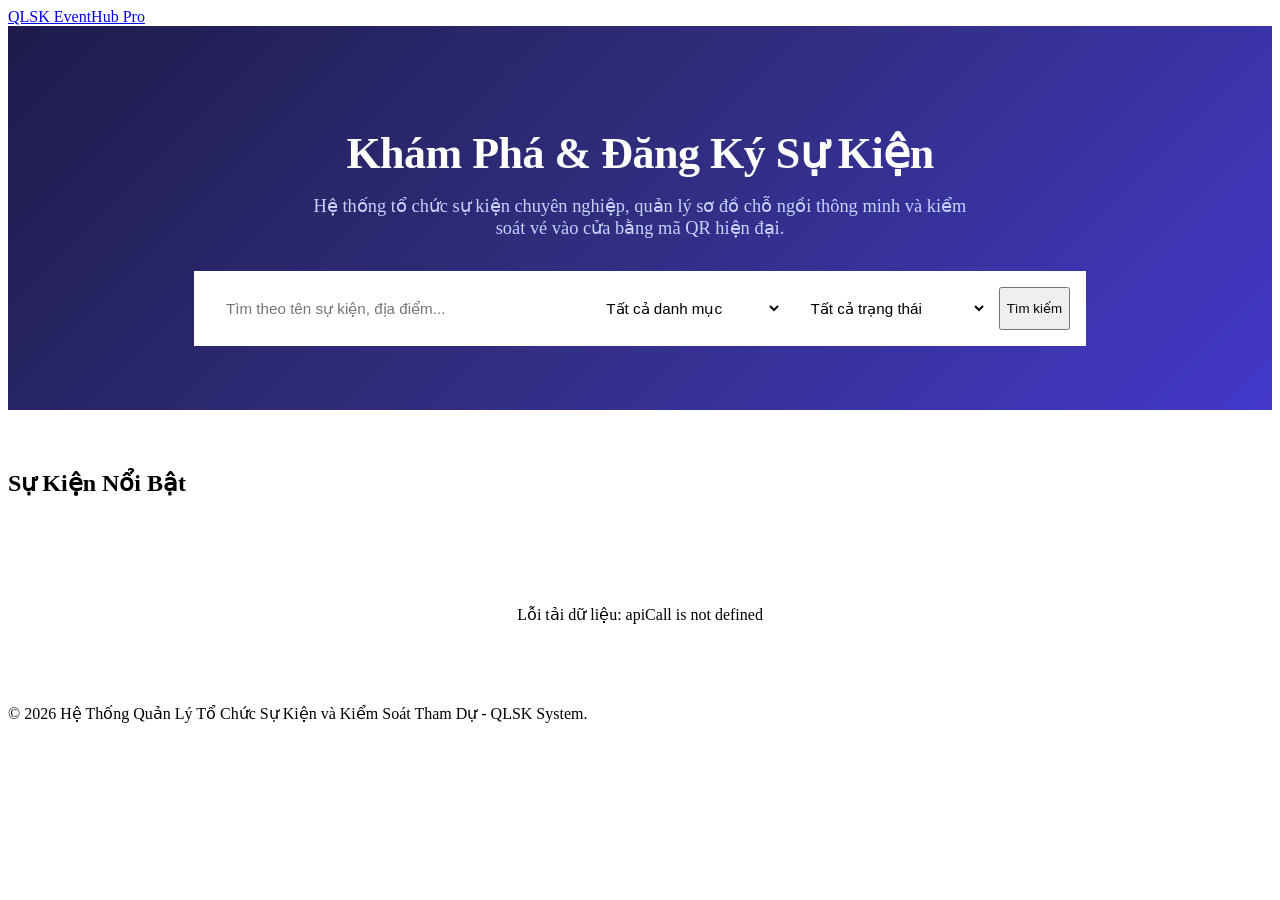
==== src/main/resources/static/index.html @ c2670088 "Initial commit" ====
<!DOCTYPE html>
<html lang="vi">

<head>
    <meta charset="UTF-8">
    <meta name="viewport" content="width=device-width, initial-scale=1.0">
    <title>Hệ Thống Quản Lý Sự Kiện & Kiểm Soát Tham Dự (QLSK)</title>
    <link rel="stylesheet" href="/css/style.css">
    <style>
        .hero {
            background: linear-gradient(135deg, #1e1b4b 0%, #312e81 50%, #4338ca 100%);
            color: #ffffff;
            padding: 4rem 1.5rem;
            text-align: center;
            border-radius: var(--radius-lg);
            margin-bottom: 2.5rem;
            box-shadow: var(--shadow-xl);
        }

        .hero h1 {
            font-size: 2.75rem;
            font-weight: 800;
            margin-bottom: 1rem;
            letter-spacing: -0.5px;
        }

        .hero p {
            font-size: 1.15rem;
            color: #c7d2fe;
            max-width: 680px;
            margin: 0 auto 2rem;
        }

        .search-box {
            background: #ffffff;
            padding: 1rem;
            border-radius: var(--radius-md);
            box-shadow: var(--shadow-xl);
            display: flex;
            flex-wrap: wrap;
            gap: 0.75rem;
            max-width: 860px;
            margin: 0 auto;
        }

        .search-input {
            flex: 2;
            min-width: 200px;
            padding: 0.75rem 1rem;
            border: 1px solid var(--border-color);
            border-radius: var(--radius-sm);
            font-size: 0.95rem;
        }

        .search-select {
            flex: 1;
            min-width: 150px;
            padding: 0.75rem;
            border: 1px solid var(--border-color);
            border-radius: var(--radius-sm);
            font-size: 0.95rem;
            background: #ffffff;
        }

        .events-grid {
            display: grid;
            grid-template-columns: repeat(auto-fill, minmax(320px, 1fr));
            gap: 1.75rem;
        }

        .event-card {
            background: #ffffff;
            border-radius: var(--radius-lg);
            border: 1px solid var(--border-color);
            overflow: hidden;
            box-shadow: var(--shadow-sm);
            display: flex;
            flex-direction: column;
            transition: all 0.25s ease;
        }

        .event-card:hover {
            transform: translateY(-4px);
            box-shadow: var(--shadow-xl);
        }

        .event-banner {
            height: 180px;
            background: linear-gradient(135deg, #4f46e5, #06b6d4);
            display: flex;
            align-items: center;
            justify-content: center;
            color: white;
            font-size: 3rem;
            position: relative;
            overflow: hidden;
        }

        .event-badge-status {
            position: absolute;
            top: 12px;
            right: 12px;
            z-index: 2;
        }

        .event-content {
            padding: 1.25rem;
            display: flex;
            flex-direction: column;
            flex: 1;
            gap: 0.75rem;
        }

        .event-title {
            font-size: 1.15rem;
            font-weight: 700;
            color: var(--text-primary);
            line-height: 1.4;
        }

        .event-meta {
            font-size: 0.85rem;
            color: var(--text-secondary);
            display: flex;
            flex-direction: column;
            gap: 0.35rem;
        }

        .event-footer {
            margin-top: auto;
            padding-top: 1rem;
            border-top: 1px solid var(--border-color);
            display: flex;
            justify-content: space-between;
            align-items: center;
        }
    </style>
</head>

<body>

    <!-- NAVBAR -->
    <nav class="navbar">
        <div class="nav-container">
            <a href="/" class="brand">
                <span class="brand-badge">QLSK</span>
                EventHub Pro
            </a>
            <div id="nav-auth" class="nav-auth"></div>
        </div>
    </nav>

    <!-- MAIN CONTAINER -->
    <div class="container">
        <!-- HERO SECTION -->
        <section class="hero">
            <h1>Khám Phá & Đăng Ký Sự Kiện</h1>
            <p>Hệ thống tổ chức sự kiện chuyên nghiệp, quản lý sơ đồ chỗ ngồi thông minh và kiểm soát vé vào cửa bằng mã
                QR hiện đại.</p>

            <!-- SEARCH / FILTER BAR -->
            <form id="search-form" class="search-box">
                <input type="text" id="keyword" class="search-input" placeholder="Tìm theo tên sự kiện, địa điểm...">
                <select id="category-select" class="search-select">
                    <option value="">Tất cả danh mục</option>
                </select>
                <select id="status-select" class="search-select">
                    <option value="">Tất cả trạng thái</option>
                    <option value="OPEN_FOR_REGISTRATION">Đang mở đăng ký</option>
                    <option value="FULL">Đã đủ chỗ</option>
                    <option value="ONGOING">Đang diễn ra</option>
                    <option value="COMPLETED">Đã kết thúc</option>
                </select>
                <button type="submit" class="btn btn-primary">Tìm kiếm</button>
            </form>
        </section>

        <!-- EVENT LIST SECTION -->
        <div style="display:flex; justify-content:space-between; align-items:center; margin-bottom:1.5rem;">
            <h2 style="font-size:1.5rem; font-weight:800;">Sự Kiện Nổi Bật</h2>
            <span id="events-count" style="font-size:0.9rem; color:var(--text-secondary);"></span>
        </div>

        <div id="events-grid" class="events-grid">
            <p style="text-align:center; grid-column:1/-1; color:var(--text-muted); padding:3rem;">Đang tải danh sách sự
                kiện...</p>
        </div>
    </div>

    <!-- FOOTER -->
    <footer>
        <p>© 2026 Hệ Thống Quản Lý Tổ Chức Sự Kiện và Kiểm Soát Tham Dự - QLSK System.</p>
    </footer>

    <script src="/js/api.js"></script>
    <script src="/js/auth.js?v=6"></script>
    <script>
        async function loadCategories() {
            try {
                const cats = await apiCall('/categories');
                const select = document.getElementById('category-select');
                cats.forEach(c => {
                    const opt = document.createElement('option');
                    opt.value = c.id;
                    opt.textContent = c.name;
                    select.appendChild(opt);
                });
            } catch (e) {
                console.error('Error loading categories', e);
            }
        }

        async function loadEvents() {
            const keyword = document.getElementById('keyword').value.trim();
            const categoryId = document.getElementById('category-select').value;
            const status = document.getElementById('status-select').value;

            let query = '/events/public?';
            if (keyword) query += `keyword=${encodeURIComponent(keyword)}&`;
            if (categoryId) query += `categoryId=${categoryId}&`;
            if (status) query += `status=${status}&`;

            const grid = document.getElementById('events-grid');
            try {
                const events = await apiCall(query);
                document.getElementById('events-count').textContent = `Hiển thị ${events.length} sự kiện`;

                if (events.length === 0) {
                    grid.innerHTML = '<p style="text-align:center; grid-column:1/-1; color:var(--text-muted); padding:3rem;">Không tìm thấy sự kiện phù hợp.</p>';
                    return;
                }

                grid.innerHTML = events.map(evt => {
                    const badgeClass = evt.status === 'OPEN_FOR_REGISTRATION' ? 'badge-open' :
                        evt.status === 'FULL' ? 'badge-full' :
                            evt.status === 'ONGOING' ? 'badge-ongoing' : 'badge-completed';

                    const bannerContent = evt.bannerUrl
                        ? `<img src="${evt.bannerUrl}" alt="" style="width:100%; height:100%; object-fit:cover; position:absolute; top:0; left:0;">`
                        : '🎟️';

                    return `
                        <div class="event-card">
                            <div class="event-banner">
                                ${bannerContent}
                                <span class="badge ${badgeClass} event-badge-status">${evt.statusText}</span>
                            </div>
                            <div class="event-content">
                                <span style="font-size:0.8rem; font-weight:700; color:var(--primary); text-transform:uppercase;">
                                    ${evt.categoryName}
                                </span>
                                <h3 class="event-title">${evt.title}</h3>
                                <div class="event-meta">
                                    <div>📍 ${evt.location}</div>
                                    <div>⏰ ${formatDateTime(evt.startTime)}</div>
                                    <div>👥 Còn ${evt.remainingSeats} / ${evt.maxAttendees} chỗ</div>
                                    <div>⭐ ${evt.averageRating > 0 ? evt.averageRating + ' / 5 (' + evt.feedbackCount + ' đánh giá)' : 'Chưa có đánh giá'}</div>
                                </div>
                                <div class="event-footer">
                                    <span style="font-size:0.85rem; color:var(--text-secondary);">BTC: ${evt.organizerName}</span>
                                    <a href="/event-detail.html?id=${evt.id}" class="btn btn-primary btn-sm">Xem chi tiết</a>
                                </div>
                            </div>
                        </div>
                    `;
                }).join('');
            } catch (err) {
                grid.innerHTML = `<p style="text-align:center; grid-column:1/-1; color:var(--danger); padding:3rem;">Lỗi tải dữ liệu: ${err.message}</p>`;
            }
        }

        document.getElementById('search-form').addEventListener('submit', (e) => {
            e.preventDefault();
            loadEvents();
        });

        document.addEventListener('DOMContentLoaded', () => {
            loadCategories();
            loadEvents();
        });
    </script>
</body>

</html>
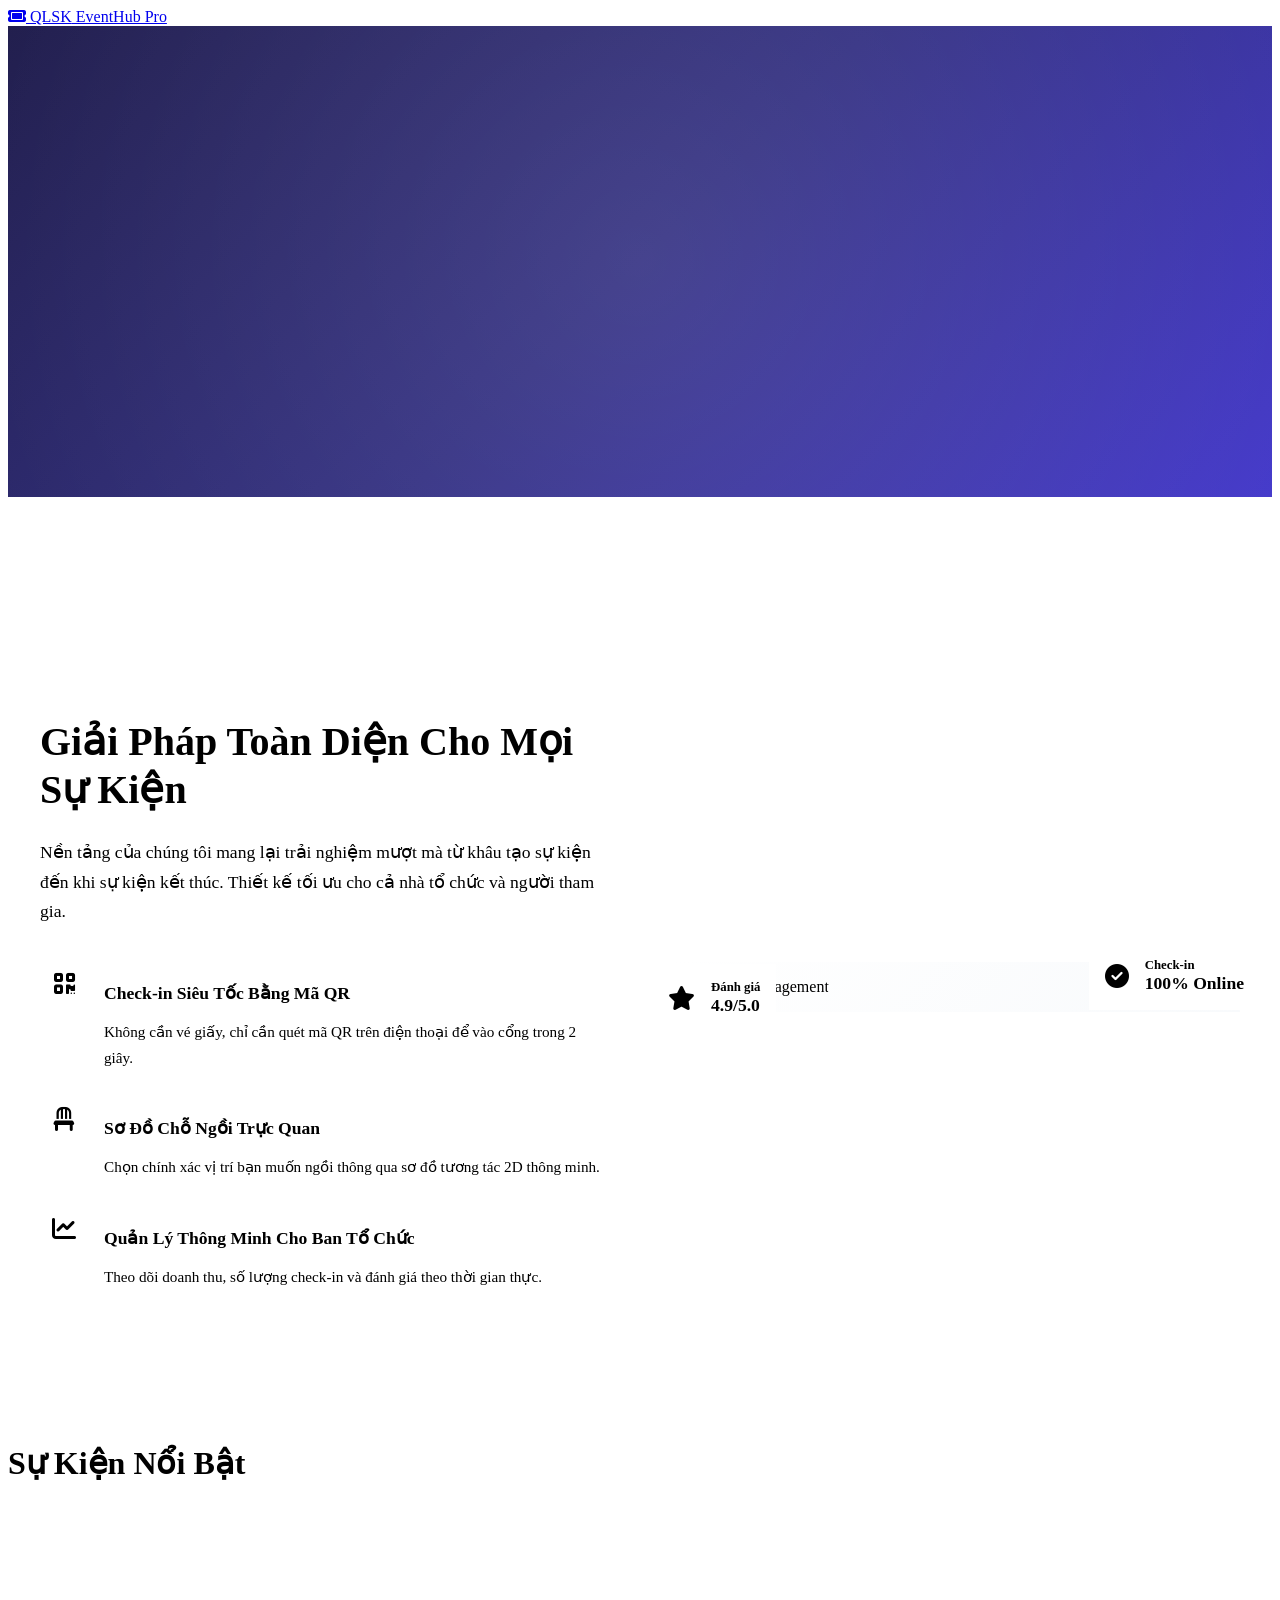
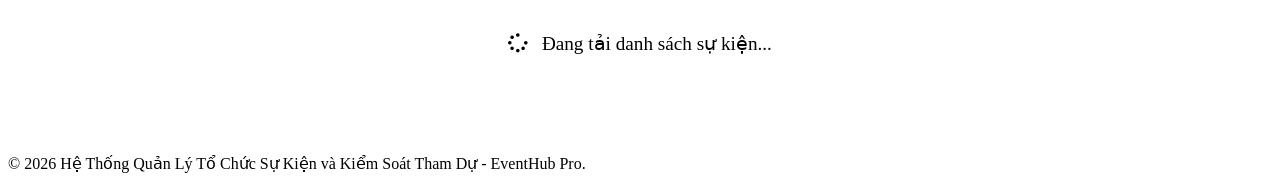
==== commit 5cb5bfdb: "project 2" ====
--- a/src/main/resources/static/index.html
+++ b/src/main/resources/static/index.html
@@ -6,66 +6,246 @@
     <meta name="viewport" content="width=device-width, initial-scale=1.0">
     <title>Hệ Thống Quản Lý Sự Kiện & Kiểm Soát Tham Dự (QLSK)</title>
     <link rel="stylesheet" href="/css/style.css">
+    <!-- FontAwesome for icons -->
+    <link rel="stylesheet" href="https://cdnjs.cloudflare.com/ajax/libs/font-awesome/6.4.0/css/all.min.css">
     <style>
+        /* Modern Hero with Glassmorphism Search */
         .hero {
+            position: relative;
             background: linear-gradient(135deg, #1e1b4b 0%, #312e81 50%, #4338ca 100%);
             color: #ffffff;
-            padding: 4rem 1.5rem;
+            padding: 6rem 1.5rem 8rem;
             text-align: center;
             border-radius: var(--radius-lg);
-            margin-bottom: 2.5rem;
+            margin-bottom: -4rem;
+            /* overlap with search */
             box-shadow: var(--shadow-xl);
-        }
-
-        .hero h1 {
-            font-size: 2.75rem;
+            overflow: hidden;
+            z-index: 1;
+        }
+
+        .hero::before {
+            content: '';
+            position: absolute;
+            top: -50%;
+            left: -50%;
+            width: 200%;
+            height: 200%;
+            background: radial-gradient(circle, rgba(255, 255, 255, 0.1) 0%, transparent 60%);
+            animation: rotateBg 20s linear infinite;
+            z-index: -1;
+        }
+
+        @keyframes rotateBg {
+            0% {
+                transform: rotate(0deg);
+            }
+
+            100% {
+                transform: rotate(360deg);
+            }
+        }
+
+        .hero-title {
+            font-size: 3.5rem;
             font-weight: 800;
-            margin-bottom: 1rem;
-            letter-spacing: -0.5px;
-        }
-
-        .hero p {
-            font-size: 1.15rem;
-            color: #c7d2fe;
-            max-width: 680px;
-            margin: 0 auto 2rem;
+            margin-bottom: 1.5rem;
+            letter-spacing: -1px;
+            background: linear-gradient(to right, #fff, #c7d2fe);
+            -webkit-background-clip: text;
+            -webkit-text-fill-color: transparent;
+            opacity: 0;
+            /* for GSAP */
+            transform: translateY(30px);
+        }
+
+        .hero-desc {
+            font-size: 1.25rem;
+            color: #e0e7ff;
+            max-width: 700px;
+            margin: 0 auto 3rem;
+            line-height: 1.6;
+            opacity: 0;
+            transform: translateY(30px);
         }
 
         .search-box {
-            background: #ffffff;
+            position: relative;
+            z-index: 10;
+            background: rgba(255, 255, 255, 0.95);
+            backdrop-filter: blur(10px);
+            padding: 1.5rem;
+            border-radius: var(--radius-lg);
+            box-shadow: 0 20px 40px rgba(0, 0, 0, 0.1);
+            display: flex;
+            flex-wrap: wrap;
+            gap: 1rem;
+            max-width: 900px;
+            margin: 0 auto 4rem;
+            border: 1px solid rgba(255, 255, 255, 0.2);
+            opacity: 0;
+            transform: translateY(30px);
+        }
+
+        .search-input,
+        .search-select {
+            flex: 1;
+            min-width: 200px;
+            padding: 1rem 1.25rem;
+            border: 1px solid var(--border-color);
+            border-radius: var(--radius-md);
+            font-size: 1rem;
+            transition: all 0.3s ease;
+        }
+
+        .search-input:focus,
+        .search-select:focus {
+            outline: none;
+            border-color: var(--primary);
+            box-shadow: 0 0 0 3px var(--primary-light);
+        }
+
+        .search-btn {
+            padding: 1rem 2rem;
+            font-size: 1.1rem;
+            border-radius: var(--radius-md);
+        }
+
+        /* About Section */
+        .about-section {
+            padding: 5rem 1.5rem;
+            display: grid;
+            grid-template-columns: 1fr 1fr;
+            gap: 4rem;
+            align-items: center;
+            max-width: 1200px;
+            margin: 0 auto;
+        }
+
+        .about-content h2 {
+            font-size: 2.5rem;
+            font-weight: 800;
+            color: var(--text-primary);
+            margin-bottom: 1.5rem;
+            line-height: 1.2;
+        }
+
+        .about-content p {
+            font-size: 1.1rem;
+            color: var(--text-secondary);
+            margin-bottom: 2rem;
+            line-height: 1.7;
+        }
+
+        .feature-list {
+            display: flex;
+            flex-direction: column;
+            gap: 1.5rem;
+        }
+
+        .feature-item {
+            display: flex;
+            align-items: flex-start;
+            gap: 1rem;
+        }
+
+        .feature-icon {
+            background: var(--primary-light);
+            color: var(--primary);
+            width: 48px;
+            height: 48px;
+            border-radius: var(--radius-md);
+            display: flex;
+            align-items: center;
+            justify-content: center;
+            font-size: 1.5rem;
+            flex-shrink: 0;
+        }
+
+        .feature-text h4 {
+            font-size: 1.1rem;
+            font-weight: 700;
+            margin-bottom: 0.25rem;
+            color: var(--text-primary);
+        }
+
+        .feature-text p {
+            font-size: 0.95rem;
+            color: var(--text-secondary);
+            margin-bottom: 0;
+        }
+
+        .about-visual {
+            position: relative;
+        }
+
+        .about-visual .glass-card {
+            background: linear-gradient(135deg, #ffffff 0%, #f8fafc 100%);
+            border-radius: var(--radius-lg);
+            padding: 1rem;
+            box-shadow: var(--shadow-xl);
+            border: 1px solid var(--border-color);
+            position: relative;
+            z-index: 2;
+        }
+
+        .about-visual .floating-badge {
+            position: absolute;
+            background: white;
             padding: 1rem;
             border-radius: var(--radius-md);
-            box-shadow: var(--shadow-xl);
-            display: flex;
-            flex-wrap: wrap;
-            gap: 0.75rem;
-            max-width: 860px;
-            margin: 0 auto;
-        }
-
-        .search-input {
-            flex: 2;
-            min-width: 200px;
-            padding: 0.75rem 1rem;
-            border: 1px solid var(--border-color);
-            border-radius: var(--radius-sm);
-            font-size: 0.95rem;
-        }
-
-        .search-select {
-            flex: 1;
-            min-width: 150px;
-            padding: 0.75rem;
-            border: 1px solid var(--border-color);
-            border-radius: var(--radius-sm);
-            font-size: 0.95rem;
-            background: #ffffff;
+            box-shadow: var(--shadow-md);
+            display: flex;
+            align-items: center;
+            gap: 1rem;
+            font-weight: 600;
+            z-index: 3;
+        }
+
+        .badge-1 {
+            top: -20px;
+            right: -20px;
+        }
+
+        .badge-2 {
+            bottom: -20px;
+            left: -20px;
+        }
+
+        .blob {
+            position: absolute;
+            width: 300px;
+            height: 300px;
+            background: var(--primary);
+            filter: blur(80px);
+            opacity: 0.15;
+            border-radius: 50%;
+            z-index: 1;
+            top: 50%;
+            left: 50%;
+            transform: translate(-50%, -50%);
+        }
+
+        /* Events Section Enhancements */
+        .section-header {
+            display: flex;
+            justify-content: space-between;
+            align-items: flex-end;
+            margin-bottom: 2.5rem;
+            padding-top: 3rem;
+            border-top: 1px solid var(--border-color);
+        }
+
+        .section-title {
+            font-size: 2rem;
+            font-weight: 800;
+            color: var(--text-primary);
         }
 
         .events-grid {
             display: grid;
-            grid-template-columns: repeat(auto-fill, minmax(320px, 1fr));
-            gap: 1.75rem;
+            grid-template-columns: repeat(auto-fill, minmax(340px, 1fr));
+            gap: 2rem;
         }
 
         .event-card {
@@ -73,66 +253,95 @@
             border-radius: var(--radius-lg);
             border: 1px solid var(--border-color);
             overflow: hidden;
-            box-shadow: var(--shadow-sm);
+            box-shadow: 0 4px 6px rgba(0, 0, 0, 0.02);
             display: flex;
             flex-direction: column;
-            transition: all 0.25s ease;
+            transition: all 0.3s cubic-bezier(0.4, 0, 0.2, 1);
         }
 
         .event-card:hover {
-            transform: translateY(-4px);
-            box-shadow: var(--shadow-xl);
+            transform: translateY(-8px);
+            box-shadow: 0 20px 25px -5px rgba(0, 0, 0, 0.1), 0 10px 10px -5px rgba(0, 0, 0, 0.04);
+            border-color: var(--primary-light);
         }
 
         .event-banner {
-            height: 180px;
+            height: 200px;
             background: linear-gradient(135deg, #4f46e5, #06b6d4);
             display: flex;
             align-items: center;
             justify-content: center;
             color: white;
-            font-size: 3rem;
+            font-size: 3.5rem;
             position: relative;
             overflow: hidden;
         }
 
+        .event-banner img {
+            transition: transform 0.5s ease;
+        }
+
+        .event-card:hover .event-banner img {
+            transform: scale(1.05);
+        }
+
         .event-badge-status {
             position: absolute;
-            top: 12px;
-            right: 12px;
+            top: 16px;
+            right: 16px;
             z-index: 2;
+            backdrop-filter: blur(4px);
+            border: 1px solid rgba(255, 255, 255, 0.2);
         }
 
         .event-content {
-            padding: 1.25rem;
+            padding: 1.5rem;
             display: flex;
             flex-direction: column;
             flex: 1;
-            gap: 0.75rem;
+            gap: 1rem;
         }
 
         .event-title {
-            font-size: 1.15rem;
+            font-size: 1.25rem;
             font-weight: 700;
             color: var(--text-primary);
             line-height: 1.4;
         }
 
         .event-meta {
-            font-size: 0.85rem;
+            font-size: 0.9rem;
             color: var(--text-secondary);
             display: flex;
             flex-direction: column;
-            gap: 0.35rem;
+            gap: 0.6rem;
+        }
+
+        .event-meta i {
+            width: 20px;
+            color: var(--primary);
+            text-align: center;
+            margin-right: 4px;
         }
 
         .event-footer {
             margin-top: auto;
-            padding-top: 1rem;
+            padding-top: 1.25rem;
             border-top: 1px solid var(--border-color);
             display: flex;
             justify-content: space-between;
             align-items: center;
+        }
+
+        @media (max-width: 900px) {
+            .about-section {
+                grid-template-columns: 1fr;
+                gap: 3rem;
+            }
+
+            .hero-title {
+                font-size: 2.5rem;
+            }
         }
     </style>
 </head>
@@ -143,7 +352,7 @@
     <nav class="navbar">
         <div class="nav-container">
             <a href="/" class="brand">
-                <span class="brand-badge">QLSK</span>
+                <span class="brand-badge"><i class="fa-solid fa-ticket"></i> QLSK</span>
                 EventHub Pro
             </a>
             <div id="nav-auth" class="nav-auth"></div>
@@ -151,50 +360,155 @@
     </nav>
 
     <!-- MAIN CONTAINER -->
-    <div class="container">
+    <div class="container" style="padding-top: 0;">
         <!-- HERO SECTION -->
         <section class="hero">
-            <h1>Khám Phá & Đăng Ký Sự Kiện</h1>
-            <p>Hệ thống tổ chức sự kiện chuyên nghiệp, quản lý sơ đồ chỗ ngồi thông minh và kiểm soát vé vào cửa bằng mã
-                QR hiện đại.</p>
-
-            <!-- SEARCH / FILTER BAR -->
-            <form id="search-form" class="search-box">
-                <input type="text" id="keyword" class="search-input" placeholder="Tìm theo tên sự kiện, địa điểm...">
-                <select id="category-select" class="search-select">
-                    <option value="">Tất cả danh mục</option>
-                </select>
-                <select id="status-select" class="search-select">
-                    <option value="">Tất cả trạng thái</option>
-                    <option value="OPEN_FOR_REGISTRATION">Đang mở đăng ký</option>
-                    <option value="FULL">Đã đủ chỗ</option>
-                    <option value="ONGOING">Đang diễn ra</option>
-                    <option value="COMPLETED">Đã kết thúc</option>
-                </select>
-                <button type="submit" class="btn btn-primary">Tìm kiếm</button>
-            </form>
+            <h1 class="hero-title">Khám Phá & Trải Nghiệm Sự Kiện Đỉnh Cao</h1>
+            <p class="hero-desc">Hệ thống quản lý sự kiện chuyên nghiệp. Dễ dàng đặt vé, chọn chỗ ngồi và check-in nhanh
+                chóng với công nghệ mã QR hiện đại.</p>
         </section>
 
+        <!-- SEARCH / FILTER BAR -->
+        <form id="search-form" class="search-box">
+            <input type="text" id="keyword" class="search-input" placeholder="Tìm kiếm theo tên sự kiện, địa điểm...">
+            <select id="category-select" class="search-select">
+                <option value="">Tất cả danh mục</option>
+            </select>
+            <select id="status-select" class="search-select">
+                <option value="">Tất cả trạng thái</option>
+                <option value="OPEN_FOR_REGISTRATION">Đang mở đăng ký</option>
+                <option value="FULL">Đã đủ chỗ</option>
+                <option value="ONGOING">Đang diễn ra</option>
+                <option value="COMPLETED">Đã kết thúc</option>
+            </select>
+            <button type="submit" class="btn btn-primary search-btn"><i class="fa-solid fa-search"></i> Tìm
+                kiếm</button>
+        </form>
+
+        <!-- ABOUT SECTION -->
+        <section class="about-section">
+            <div class="about-content gs-reveal-left">
+                <h2>Giải Pháp Toàn Diện Cho Mọi Sự Kiện</h2>
+                <p>Nền tảng của chúng tôi mang lại trải nghiệm mượt mà từ khâu tạo sự kiện đến khi sự kiện kết thúc.
+                    Thiết kế tối ưu cho cả nhà tổ chức và người tham gia.</p>
+
+                <div class="feature-list">
+                    <div class="feature-item">
+                        <div class="feature-icon"><i class="fa-solid fa-qrcode"></i></div>
+                        <div class="feature-text">
+                            <h4>Check-in Siêu Tốc Bằng Mã QR</h4>
+                            <p>Không cần vé giấy, chỉ cần quét mã QR trên điện thoại để vào cổng trong 2 giây.</p>
+                        </div>
+                    </div>
+                    <div class="feature-item">
+                        <div class="feature-icon"><i class="fa-solid fa-chair"></i></div>
+                        <div class="feature-text">
+                            <h4>Sơ Đồ Chỗ Ngồi Trực Quan</h4>
+                            <p>Chọn chính xác vị trí bạn muốn ngồi thông qua sơ đồ tương tác 2D thông minh.</p>
+                        </div>
+                    </div>
+                    <div class="feature-item">
+                        <div class="feature-icon"><i class="fa-solid fa-chart-line"></i></div>
+                        <div class="feature-text">
+                            <h4>Quản Lý Thông Minh Cho Ban Tổ Chức</h4>
+                            <p>Theo dõi doanh thu, số lượng check-in và đánh giá theo thời gian thực.</p>
+                        </div>
+                    </div>
+                </div>
+            </div>
+
+            <div class="about-visual gs-reveal-right">
+                <div class="blob"></div>
+                <div class="glass-card">
+                    <img src="https://images.unsplash.com/photo-1540575467063-178a50c2df87?ixlib=rb-4.0.3&auto=format&fit=crop&w=800&q=80"
+                        alt="Event Management" style="width:100%; border-radius:8px; object-fit:cover; height: 350px;">
+                </div>
+                <div class="floating-badge badge-1">
+                    <i class="fa-solid fa-check-circle" style="color:var(--success); font-size:1.5rem;"></i>
+                    <div>
+                        <div style="font-size:0.8rem; color:var(--text-secondary)">Check-in</div>
+                        <div style="font-size:1.1rem; font-weight:800; color:var(--text-primary)">100% Online</div>
+                    </div>
+                </div>
+                <div class="floating-badge badge-2">
+                    <i class="fa-solid fa-star" style="color:var(--warning); font-size:1.5rem;"></i>
+                    <div>
+                        <div style="font-size:0.8rem; color:var(--text-secondary)">Đánh giá</div>
+                        <div style="font-size:1.1rem; font-weight:800; color:var(--text-primary)">4.9/5.0</div>
+                    </div>
+                </div>
+            </div>
+        </section>
+
         <!-- EVENT LIST SECTION -->
-        <div style="display:flex; justify-content:space-between; align-items:center; margin-bottom:1.5rem;">
-            <h2 style="font-size:1.5rem; font-weight:800;">Sự Kiện Nổi Bật</h2>
-            <span id="events-count" style="font-size:0.9rem; color:var(--text-secondary);"></span>
+        <div class="section-header gs-reveal-up">
+            <h2 class="section-title">Sự Kiện Nổi Bật</h2>
+            <span id="events-count"
+                style="font-size:1rem; font-weight:600; color:var(--primary); background:var(--primary-light); padding:0.4rem 1rem; border-radius:20px;"></span>
         </div>
 
         <div id="events-grid" class="events-grid">
-            <p style="text-align:center; grid-column:1/-1; color:var(--text-muted); padding:3rem;">Đang tải danh sách sự
-                kiện...</p>
+            <p style="text-align:center; grid-column:1/-1; color:var(--text-muted); padding:4rem; font-size:1.2rem;">
+                <i class="fa-solid fa-spinner fa-spin" style="margin-right:10px;"></i> Đang tải danh sách sự kiện...
+            </p>
         </div>
     </div>
 
     <!-- FOOTER -->
     <footer>
-        <p>© 2026 Hệ Thống Quản Lý Tổ Chức Sự Kiện và Kiểm Soát Tham Dự - QLSK System.</p>
+        <p>© 2026 Hệ Thống Quản Lý Tổ Chức Sự Kiện và Kiểm Soát Tham Dự - EventHub Pro.</p>
     </footer>
 
+    <!-- Scripts -->
+    <script src="https://cdn.jsdelivr.net/npm/gsap@3.12.5/dist/gsap.min.js"></script>
+    <script src="https://cdn.jsdelivr.net/npm/gsap@3.12.5/dist/ScrollTrigger.min.js"></script>
     <script src="/js/api.js"></script>
     <script src="/js/auth.js?v=6"></script>
+
     <script>
+        // Init GSAP
+        gsap.registerPlugin(ScrollTrigger);
+
+        // Hero Animations
+        const heroTl = gsap.timeline();
+        heroTl.to(".hero-title", { y: 0, opacity: 1, duration: 0.8, ease: "power3.out", delay: 0.1 })
+            .to(".hero-desc", { y: 0, opacity: 1, duration: 0.8, ease: "power3.out" }, "-=0.6")
+            .to(".search-box", { y: 0, opacity: 1, duration: 0.8, ease: "back.out(1.5)" }, "-=0.4");
+
+        // About Section Scroll Animations
+        gsap.from(".gs-reveal-left", {
+            scrollTrigger: {
+                trigger: ".about-section",
+                start: "top 80%",
+            },
+            x: -50, opacity: 0, duration: 1, ease: "power3.out"
+        });
+
+        gsap.from(".gs-reveal-right", {
+            scrollTrigger: {
+                trigger: ".about-section",
+                start: "top 80%",
+            },
+            x: 50, opacity: 0, duration: 1, ease: "power3.out"
+        });
+
+        gsap.from(".floating-badge", {
+            scrollTrigger: {
+                trigger: ".about-visual",
+                start: "top 60%",
+            },
+            y: 30, opacity: 0, duration: 0.8, stagger: 0.2, ease: "back.out(1.5)", delay: 0.4
+        });
+
+        gsap.from(".section-header", {
+            scrollTrigger: {
+                trigger: ".section-header",
+                start: "top 85%",
+            },
+            y: 20, opacity: 0, duration: 0.8, ease: "power2.out"
+        });
+
+        // Application Logic
         async function loadCategories() {
             try {
                 const cats = await apiCall('/categories');
@@ -223,10 +537,10 @@
             const grid = document.getElementById('events-grid');
             try {
                 const events = await apiCall(query);
-                document.getElementById('events-count').textContent = `Hiển thị ${events.length} sự kiện`;
+                document.getElementById('events-count').innerHTML = `<i class="fa-solid fa-list-ul"></i> ${events.length} sự kiện`;
 
                 if (events.length === 0) {
-                    grid.innerHTML = '<p style="text-align:center; grid-column:1/-1; color:var(--text-muted); padding:3rem;">Không tìm thấy sự kiện phù hợp.</p>';
+                    grid.innerHTML = '<p style="text-align:center; grid-column:1/-1; color:var(--text-muted); padding:4rem; font-size:1.1rem;"><i class="fa-solid fa-box-open" style="font-size:2rem; display:block; margin-bottom:1rem; color:#cbd5e1;"></i> Không tìm thấy sự kiện phù hợp.</p>';
                     return;
                 }
 
@@ -236,36 +550,45 @@
                             evt.status === 'ONGOING' ? 'badge-ongoing' : 'badge-completed';
 
                     const bannerContent = evt.bannerUrl
-                        ? `<img src="${evt.bannerUrl}" alt="" style="width:100%; height:100%; object-fit:cover; position:absolute; top:0; left:0;">`
-                        : '🎟️';
+                        ? `<img src="${evt.bannerUrl}" alt="${evt.title}" style="width:100%; height:100%; object-fit:cover; position:absolute; top:0; left:0;">`
+                        : '<i class="fa-solid fa-image" style="opacity:0.5;"></i>';
 
                     return `
-                        <div class="event-card">
+                        <div class="event-card opacity-0">
                             <div class="event-banner">
                                 ${bannerContent}
                                 <span class="badge ${badgeClass} event-badge-status">${evt.statusText}</span>
                             </div>
                             <div class="event-content">
-                                <span style="font-size:0.8rem; font-weight:700; color:var(--primary); text-transform:uppercase;">
+                                <span style="font-size:0.75rem; font-weight:800; color:var(--primary); text-transform:uppercase; letter-spacing:1px;">
                                     ${evt.categoryName}
                                 </span>
                                 <h3 class="event-title">${evt.title}</h3>
                                 <div class="event-meta">
-                                    <div>📍 ${evt.location}</div>
-                                    <div>⏰ ${formatDateTime(evt.startTime)}</div>
-                                    <div>👥 Còn ${evt.remainingSeats} / ${evt.maxAttendees} chỗ</div>
-                                    <div>⭐ ${evt.averageRating > 0 ? evt.averageRating + ' / 5 (' + evt.feedbackCount + ' đánh giá)' : 'Chưa có đánh giá'}</div>
+                                    <div><i class="fa-solid fa-location-dot"></i> ${evt.location}</div>
+                                    <div><i class="fa-regular fa-clock"></i> ${formatDateTime(evt.startTime)}</div>
+                                    <div><i class="fa-solid fa-user-group"></i> Còn ${evt.remainingSeats} / ${evt.maxAttendees} chỗ</div>
+                                    <div><i class="fa-solid fa-star" style="color:var(--warning)"></i> ${evt.averageRating > 0 ? evt.averageRating + ' / 5 (' + evt.feedbackCount + ' đánh giá)' : 'Chưa có đánh giá'}</div>
                                 </div>
                                 <div class="event-footer">
-                                    <span style="font-size:0.85rem; color:var(--text-secondary);">BTC: ${evt.organizerName}</span>
-                                    <a href="/event-detail.html?id=${evt.id}" class="btn btn-primary btn-sm">Xem chi tiết</a>
+                                    <span style="font-size:0.85rem; color:var(--text-secondary); font-weight:500;">
+                                        <i class="fa-solid fa-building"></i> ${evt.organizerName}
+                                    </span>
+                                    <a href="/event-detail.html?id=${evt.id}" class="btn btn-primary btn-sm">Xem chi tiết <i class="fa-solid fa-arrow-right"></i></a>
                                 </div>
                             </div>
                         </div>
                     `;
                 }).join('');
+
+                // GSAP Animation for Cards
+                gsap.fromTo(".event-card",
+                    { y: 50, opacity: 0 },
+                    { y: 0, opacity: 1, duration: 0.6, stagger: 0.1, ease: "power2.out", clearProps: "all" }
+                );
+
             } catch (err) {
-                grid.innerHTML = `<p style="text-align:center; grid-column:1/-1; color:var(--danger); padding:3rem;">Lỗi tải dữ liệu: ${err.message}</p>`;
+                grid.innerHTML = `<p style="text-align:center; grid-column:1/-1; color:var(--danger); padding:4rem; background:#fef2f2; border-radius:12px; border:1px solid #fecaca;"><i class="fa-solid fa-triangle-exclamation"></i> Lỗi tải dữ liệu: ${err.message}</p>`;
             }
         }
 
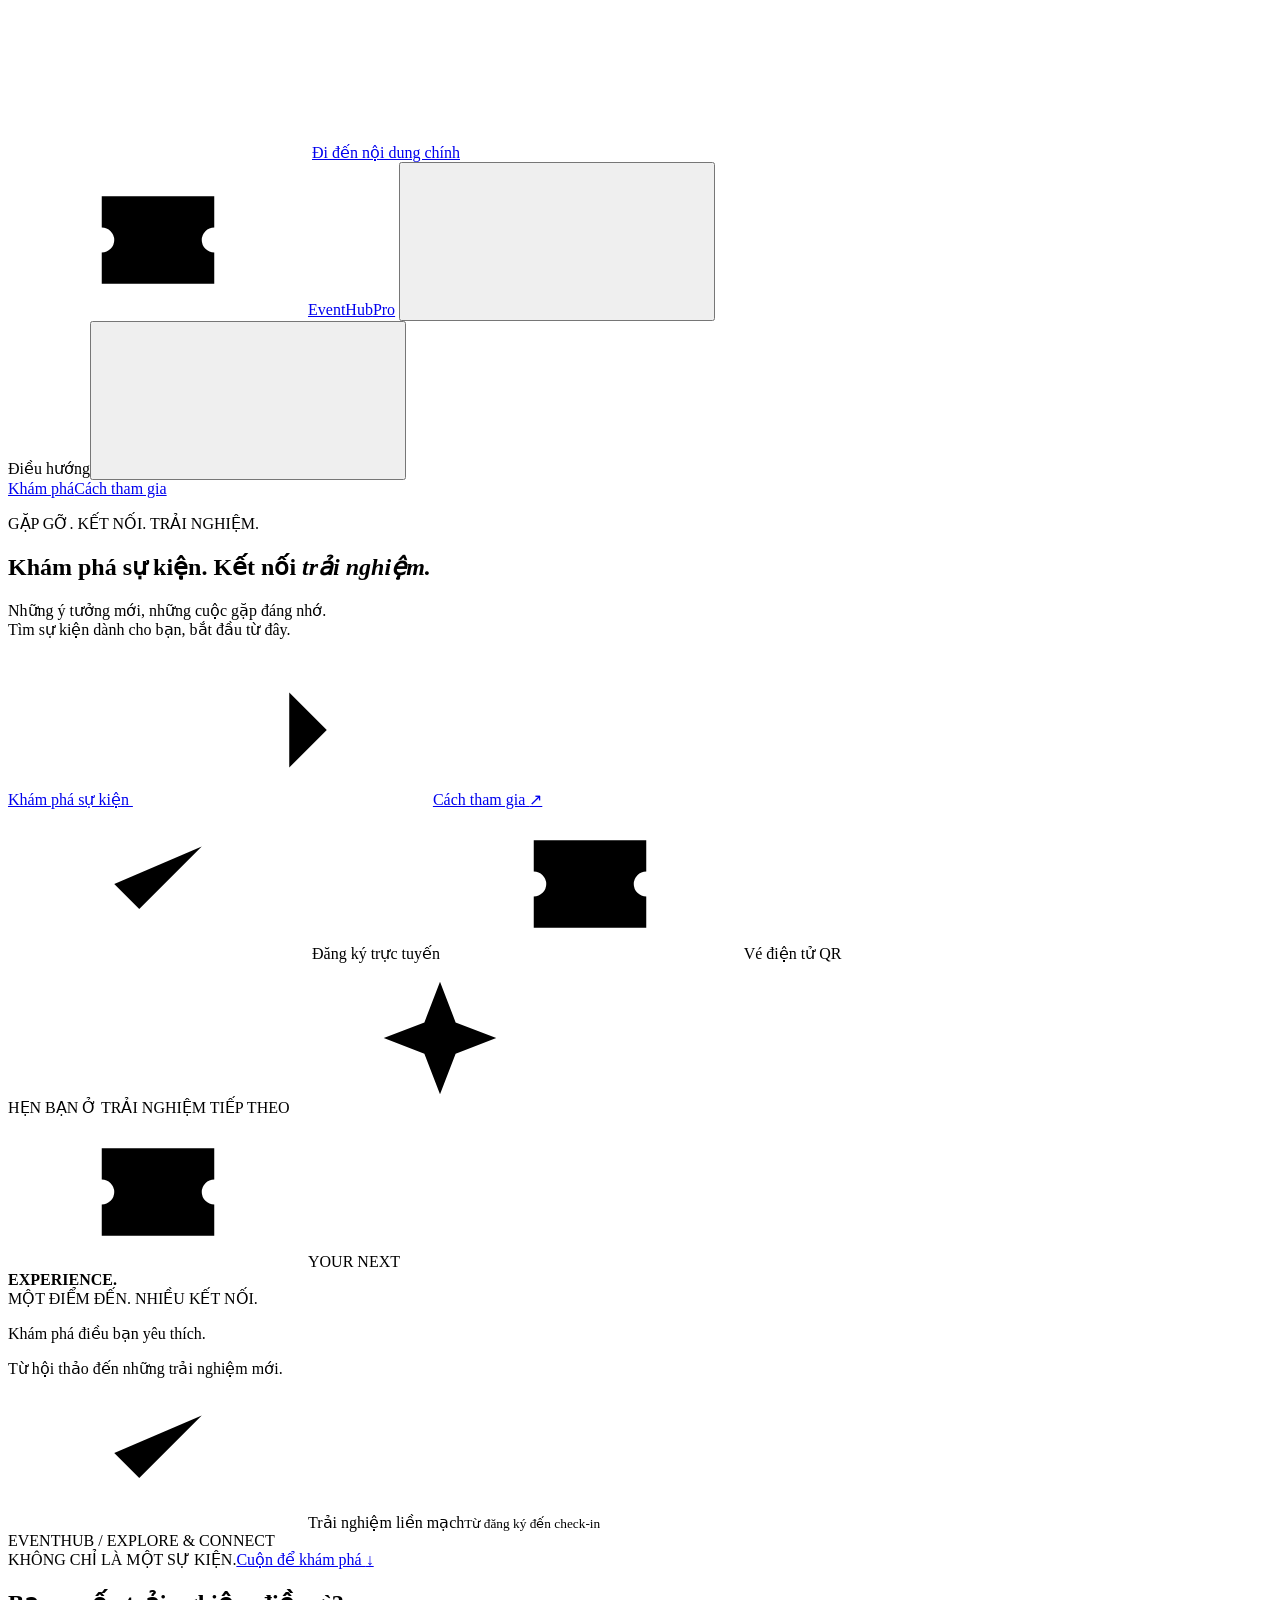
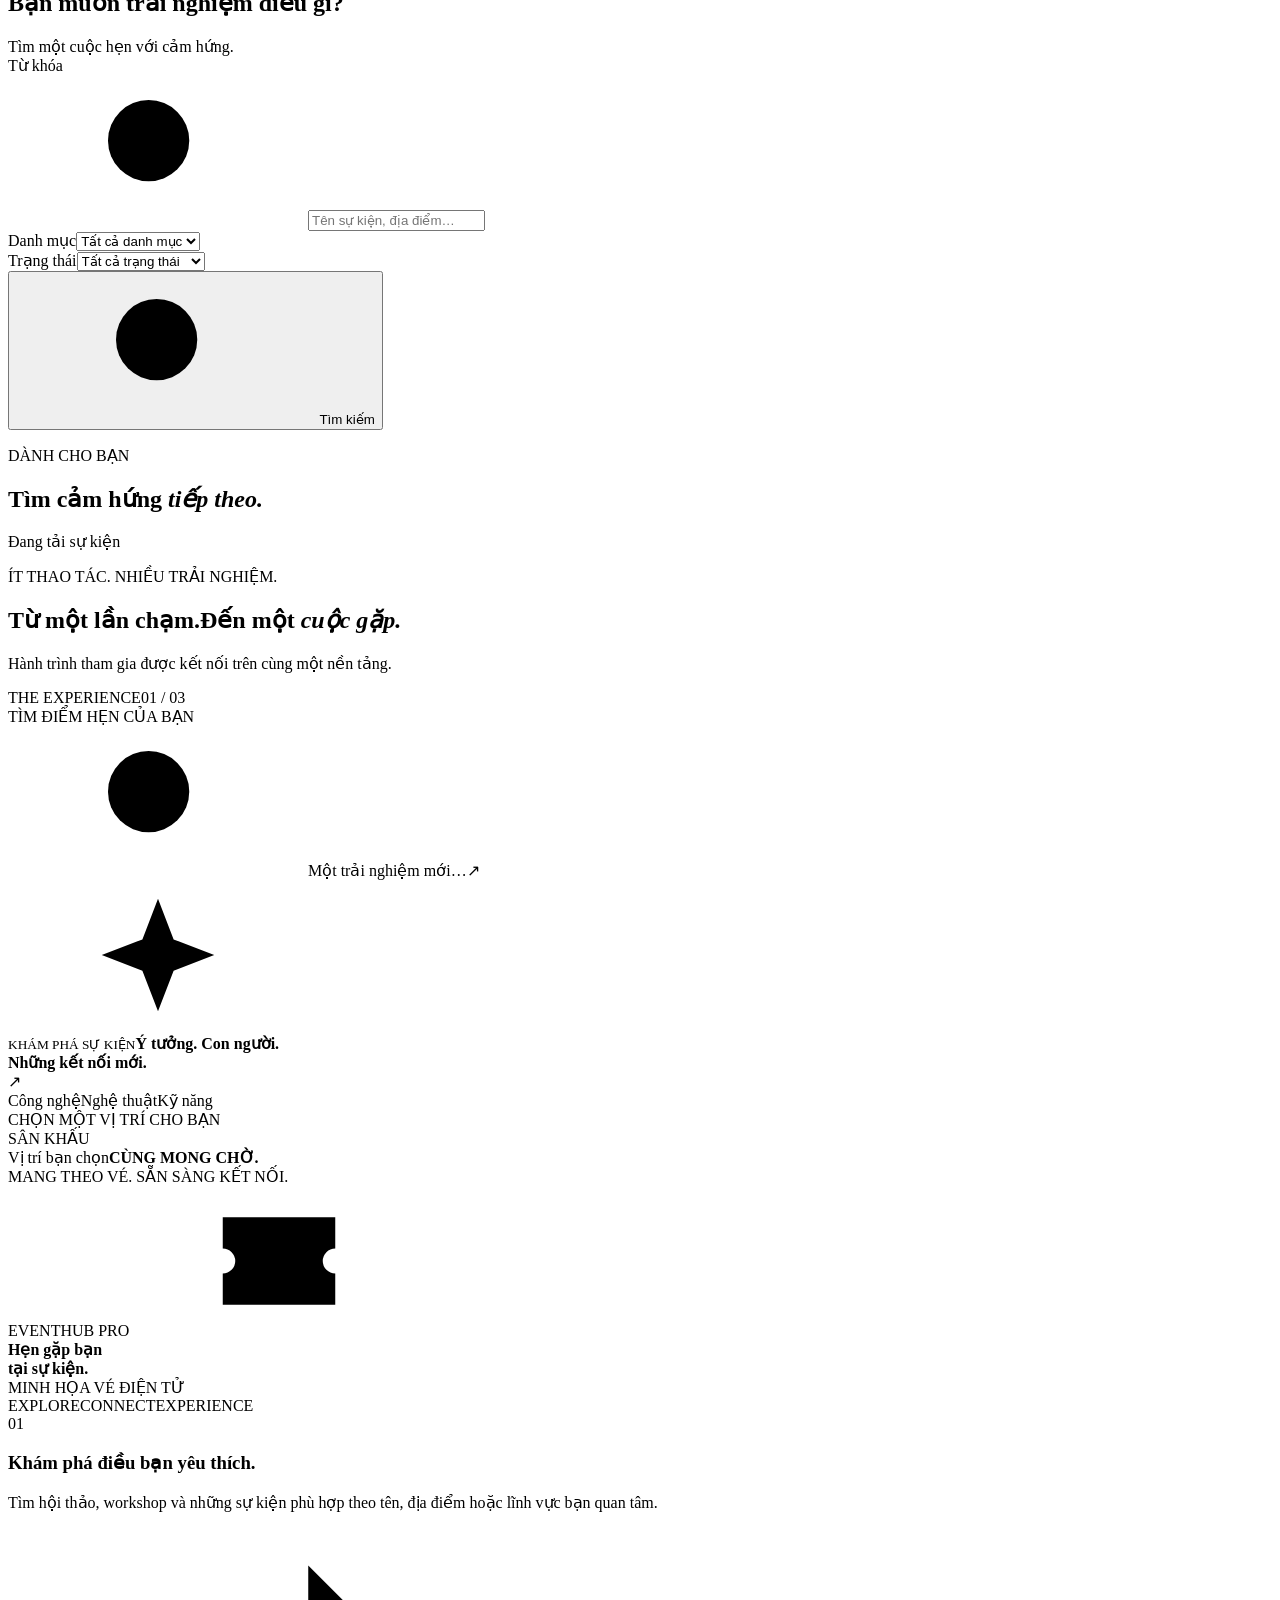
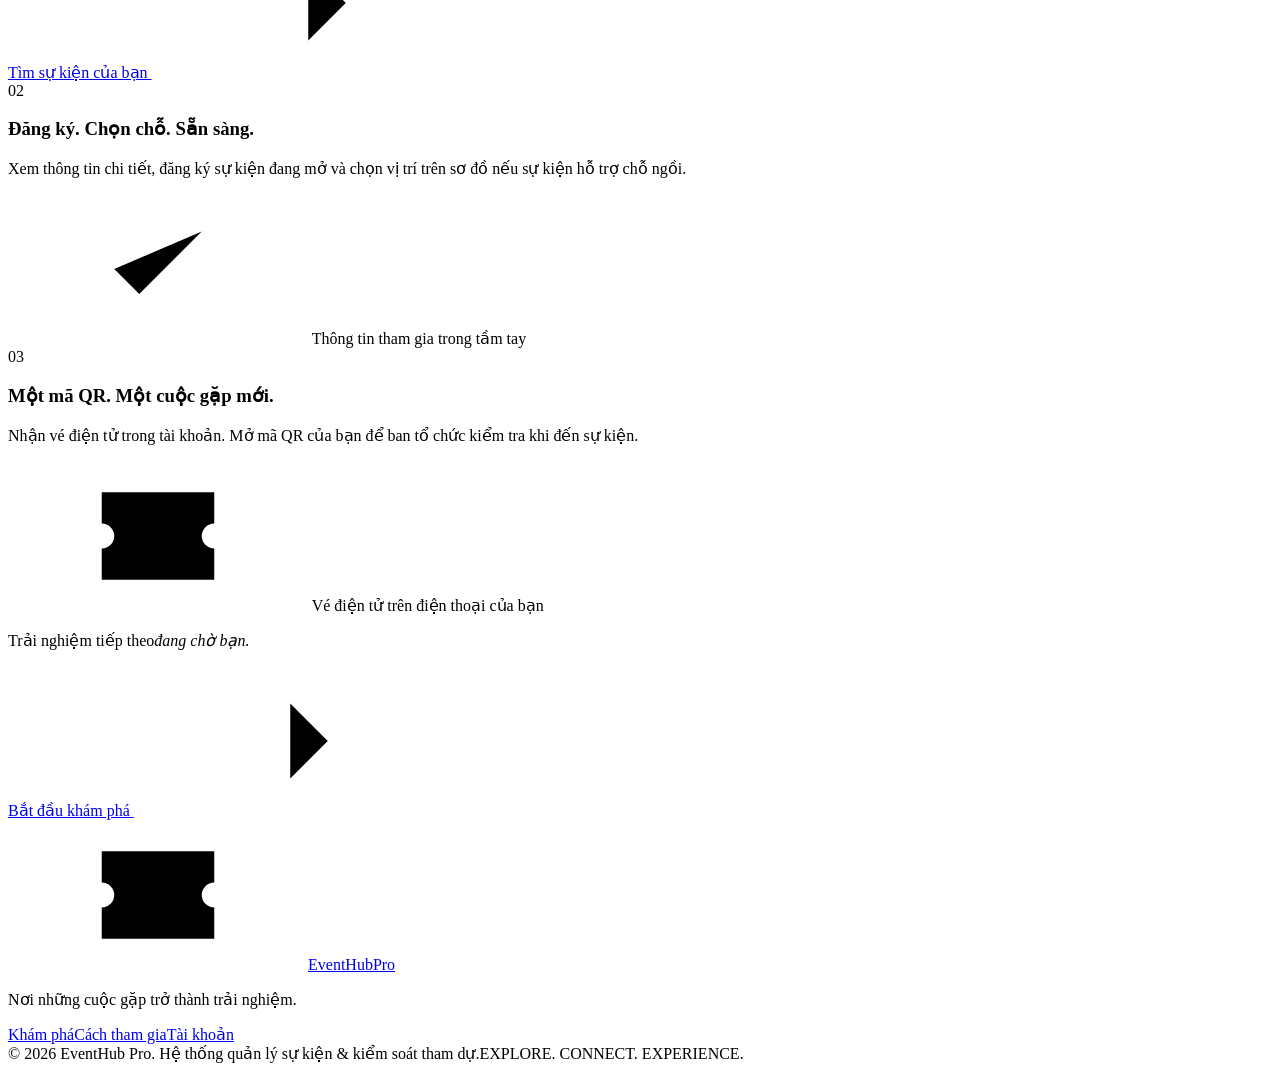
==== commit dcfc0a2f: "giao dien" ====
--- a/src/main/resources/static/index.html
+++ b/src/main/resources/static/index.html
@@ -1,607 +1,117 @@
 <!DOCTYPE html>
 <html lang="vi">
-
 <head>
     <meta charset="UTF-8">
     <meta name="viewport" content="width=device-width, initial-scale=1.0">
-    <title>Hệ Thống Quản Lý Sự Kiện & Kiểm Soát Tham Dự (QLSK)</title>
+    <meta name="description" content="Khám phá sự kiện cùng EventHub Pro. Tìm trải nghiệm phù hợp, đăng ký tham gia, chọn chỗ và nhận vé QR trên một nền tảng.">
+    <meta name="theme-color" content="#f8fafc">
+    <title>EventHub Pro — Khám phá sự kiện, kết nối trải nghiệm</title>
     <link rel="stylesheet" href="/css/style.css">
-    <!-- FontAwesome for icons -->
-    <link rel="stylesheet" href="https://cdnjs.cloudflare.com/ajax/libs/font-awesome/6.4.0/css/all.min.css">
-    <style>
-        /* Modern Hero with Glassmorphism Search */
-        .hero {
-            position: relative;
-            background: linear-gradient(135deg, #1e1b4b 0%, #312e81 50%, #4338ca 100%);
-            color: #ffffff;
-            padding: 6rem 1.5rem 8rem;
-            text-align: center;
-            border-radius: var(--radius-lg);
-            margin-bottom: -4rem;
-            /* overlap with search */
-            box-shadow: var(--shadow-xl);
-            overflow: hidden;
-            z-index: 1;
-        }
-
-        .hero::before {
-            content: '';
-            position: absolute;
-            top: -50%;
-            left: -50%;
-            width: 200%;
-            height: 200%;
-            background: radial-gradient(circle, rgba(255, 255, 255, 0.1) 0%, transparent 60%);
-            animation: rotateBg 20s linear infinite;
-            z-index: -1;
-        }
-
-        @keyframes rotateBg {
-            0% {
-                transform: rotate(0deg);
-            }
-
-            100% {
-                transform: rotate(360deg);
-            }
-        }
-
-        .hero-title {
-            font-size: 3.5rem;
-            font-weight: 800;
-            margin-bottom: 1.5rem;
-            letter-spacing: -1px;
-            background: linear-gradient(to right, #fff, #c7d2fe);
-            -webkit-background-clip: text;
-            -webkit-text-fill-color: transparent;
-            opacity: 0;
-            /* for GSAP */
-            transform: translateY(30px);
-        }
-
-        .hero-desc {
-            font-size: 1.25rem;
-            color: #e0e7ff;
-            max-width: 700px;
-            margin: 0 auto 3rem;
-            line-height: 1.6;
-            opacity: 0;
-            transform: translateY(30px);
-        }
-
-        .search-box {
-            position: relative;
-            z-index: 10;
-            background: rgba(255, 255, 255, 0.95);
-            backdrop-filter: blur(10px);
-            padding: 1.5rem;
-            border-radius: var(--radius-lg);
-            box-shadow: 0 20px 40px rgba(0, 0, 0, 0.1);
-            display: flex;
-            flex-wrap: wrap;
-            gap: 1rem;
-            max-width: 900px;
-            margin: 0 auto 4rem;
-            border: 1px solid rgba(255, 255, 255, 0.2);
-            opacity: 0;
-            transform: translateY(30px);
-        }
-
-        .search-input,
-        .search-select {
-            flex: 1;
-            min-width: 200px;
-            padding: 1rem 1.25rem;
-            border: 1px solid var(--border-color);
-            border-radius: var(--radius-md);
-            font-size: 1rem;
-            transition: all 0.3s ease;
-        }
-
-        .search-input:focus,
-        .search-select:focus {
-            outline: none;
-            border-color: var(--primary);
-            box-shadow: 0 0 0 3px var(--primary-light);
-        }
-
-        .search-btn {
-            padding: 1rem 2rem;
-            font-size: 1.1rem;
-            border-radius: var(--radius-md);
-        }
-
-        /* About Section */
-        .about-section {
-            padding: 5rem 1.5rem;
-            display: grid;
-            grid-template-columns: 1fr 1fr;
-            gap: 4rem;
-            align-items: center;
-            max-width: 1200px;
-            margin: 0 auto;
-        }
-
-        .about-content h2 {
-            font-size: 2.5rem;
-            font-weight: 800;
-            color: var(--text-primary);
-            margin-bottom: 1.5rem;
-            line-height: 1.2;
-        }
-
-        .about-content p {
-            font-size: 1.1rem;
-            color: var(--text-secondary);
-            margin-bottom: 2rem;
-            line-height: 1.7;
-        }
-
-        .feature-list {
-            display: flex;
-            flex-direction: column;
-            gap: 1.5rem;
-        }
-
-        .feature-item {
-            display: flex;
-            align-items: flex-start;
-            gap: 1rem;
-        }
-
-        .feature-icon {
-            background: var(--primary-light);
-            color: var(--primary);
-            width: 48px;
-            height: 48px;
-            border-radius: var(--radius-md);
-            display: flex;
-            align-items: center;
-            justify-content: center;
-            font-size: 1.5rem;
-            flex-shrink: 0;
-        }
-
-        .feature-text h4 {
-            font-size: 1.1rem;
-            font-weight: 700;
-            margin-bottom: 0.25rem;
-            color: var(--text-primary);
-        }
-
-        .feature-text p {
-            font-size: 0.95rem;
-            color: var(--text-secondary);
-            margin-bottom: 0;
-        }
-
-        .about-visual {
-            position: relative;
-        }
-
-        .about-visual .glass-card {
-            background: linear-gradient(135deg, #ffffff 0%, #f8fafc 100%);
-            border-radius: var(--radius-lg);
-            padding: 1rem;
-            box-shadow: var(--shadow-xl);
-            border: 1px solid var(--border-color);
-            position: relative;
-            z-index: 2;
-        }
-
-        .about-visual .floating-badge {
-            position: absolute;
-            background: white;
-            padding: 1rem;
-            border-radius: var(--radius-md);
-            box-shadow: var(--shadow-md);
-            display: flex;
-            align-items: center;
-            gap: 1rem;
-            font-weight: 600;
-            z-index: 3;
-        }
-
-        .badge-1 {
-            top: -20px;
-            right: -20px;
-        }
-
-        .badge-2 {
-            bottom: -20px;
-            left: -20px;
-        }
-
-        .blob {
-            position: absolute;
-            width: 300px;
-            height: 300px;
-            background: var(--primary);
-            filter: blur(80px);
-            opacity: 0.15;
-            border-radius: 50%;
-            z-index: 1;
-            top: 50%;
-            left: 50%;
-            transform: translate(-50%, -50%);
-        }
-
-        /* Events Section Enhancements */
-        .section-header {
-            display: flex;
-            justify-content: space-between;
-            align-items: flex-end;
-            margin-bottom: 2.5rem;
-            padding-top: 3rem;
-            border-top: 1px solid var(--border-color);
-        }
-
-        .section-title {
-            font-size: 2rem;
-            font-weight: 800;
-            color: var(--text-primary);
-        }
-
-        .events-grid {
-            display: grid;
-            grid-template-columns: repeat(auto-fill, minmax(340px, 1fr));
-            gap: 2rem;
-        }
-
-        .event-card {
-            background: #ffffff;
-            border-radius: var(--radius-lg);
-            border: 1px solid var(--border-color);
-            overflow: hidden;
-            box-shadow: 0 4px 6px rgba(0, 0, 0, 0.02);
-            display: flex;
-            flex-direction: column;
-            transition: all 0.3s cubic-bezier(0.4, 0, 0.2, 1);
-        }
-
-        .event-card:hover {
-            transform: translateY(-8px);
-            box-shadow: 0 20px 25px -5px rgba(0, 0, 0, 0.1), 0 10px 10px -5px rgba(0, 0, 0, 0.04);
-            border-color: var(--primary-light);
-        }
-
-        .event-banner {
-            height: 200px;
-            background: linear-gradient(135deg, #4f46e5, #06b6d4);
-            display: flex;
-            align-items: center;
-            justify-content: center;
-            color: white;
-            font-size: 3.5rem;
-            position: relative;
-            overflow: hidden;
-        }
-
-        .event-banner img {
-            transition: transform 0.5s ease;
-        }
-
-        .event-card:hover .event-banner img {
-            transform: scale(1.05);
-        }
-
-        .event-badge-status {
-            position: absolute;
-            top: 16px;
-            right: 16px;
-            z-index: 2;
-            backdrop-filter: blur(4px);
-            border: 1px solid rgba(255, 255, 255, 0.2);
-        }
-
-        .event-content {
-            padding: 1.5rem;
-            display: flex;
-            flex-direction: column;
-            flex: 1;
-            gap: 1rem;
-        }
-
-        .event-title {
-            font-size: 1.25rem;
-            font-weight: 700;
-            color: var(--text-primary);
-            line-height: 1.4;
-        }
-
-        .event-meta {
-            font-size: 0.9rem;
-            color: var(--text-secondary);
-            display: flex;
-            flex-direction: column;
-            gap: 0.6rem;
-        }
-
-        .event-meta i {
-            width: 20px;
-            color: var(--primary);
-            text-align: center;
-            margin-right: 4px;
-        }
-
-        .event-footer {
-            margin-top: auto;
-            padding-top: 1.25rem;
-            border-top: 1px solid var(--border-color);
-            display: flex;
-            justify-content: space-between;
-            align-items: center;
-        }
-
-        @media (max-width: 900px) {
-            .about-section {
-                grid-template-columns: 1fr;
-                gap: 3rem;
-            }
-
-            .hero-title {
-                font-size: 2.5rem;
-            }
-        }
-    </style>
+    <link rel="stylesheet" href="/css/home.css">
+    <script src="/js/vendor/gsap/gsap.min.js" defer></script>
+    <script src="/js/vendor/gsap/ScrollTrigger.min.js" defer></script>
+    <script src="/js/api.js" defer></script>
+    <script src="/js/auth.js?v=6" defer></script>
+    <script src="/js/home-motion.js" defer></script>
+    <script src="/js/home.js" defer></script>
 </head>
-
-<body>
-
-    <!-- NAVBAR -->
-    <nav class="navbar">
-        <div class="nav-container">
-            <a href="/" class="brand">
-                <span class="brand-badge"><i class="fa-solid fa-ticket"></i> QLSK</span>
-                EventHub Pro
-            </a>
-            <div id="nav-auth" class="nav-auth"></div>
+<body class="home-page">
+    <svg class="icon-library" xmlns="http://www.w3.org/2000/svg" aria-hidden="true">
+        <symbol id="i-arrow" viewBox="0 0 24 24"><path d="M5 12h14m-6-6 6 6-6 6"/></symbol>
+        <symbol id="i-ticket" viewBox="0 0 24 24"><path d="M15 5v2m0 4v2m0 4v2M3 5h18v5a2 2 0 0 0 0 4v5H3v-5a2 2 0 0 0 0-4Z"/></symbol>
+        <symbol id="i-search" viewBox="0 0 24 24"><circle cx="10.5" cy="10.5" r="6.5"/><path d="m16 16 5 5"/></symbol>
+        <symbol id="i-calendar" viewBox="0 0 24 24"><rect x="3" y="5" width="18" height="16" rx="3"/><path d="M16 3v4M8 3v4M3 11h18m-13 5h2m4 0h2"/></symbol>
+        <symbol id="i-pin" viewBox="0 0 24 24"><path d="M20 10c0 6-8 12-8 12S4 16 4 10a8 8 0 1 1 16 0Z"/><circle cx="12" cy="10" r="2.5"/></symbol>
+        <symbol id="i-check" viewBox="0 0 24 24"><path d="m5 12 4 4L19 6"/></symbol>
+        <symbol id="i-menu" viewBox="0 0 24 24"><path d="M4 7h16M4 12h16M4 17h16"/></symbol>
+        <symbol id="i-close" viewBox="0 0 24 24"><path d="m6 6 12 12M18 6 6 18"/></symbol>
+        <symbol id="i-users" viewBox="0 0 24 24"><circle cx="9" cy="8" r="3"/><path d="M3 21v-3a6 6 0 0 1 12 0v3m1-16a3 3 0 0 1 0 6m2 4a5 5 0 0 1 3 4v2"/></symbol>
+        <symbol id="i-star" viewBox="0 0 24 24"><path d="m12 3 2.8 5.7 6.2.9-4.5 4.4 1.1 6.2-5.6-3-5.6 3 1.1-6.2L3 9.6l6.2-.9Z"/></symbol>
+        <symbol id="i-image" viewBox="0 0 24 24"><rect x="3" y="3" width="18" height="18" rx="3"/><circle cx="8" cy="8" r="1"/><path d="m21 15-5-5L5 21"/></symbol>
+        <symbol id="i-spark" viewBox="0 0 24 24"><path d="m12 3 2.5 6.5L21 12l-6.5 2.5L12 21l-2.5-6.5L3 12l6.5-2.5Z"/></symbol>
+    </svg>
+    <a class="skip-link" href="#main-content">Đi đến nội dung chính</a>
+    <header class="home-header" id="home-header">
+        <div class="home-shell header-inner">
+            <a class="home-brand" href="/" aria-label="EventHub Pro — Trang chủ"><span class="brand-mark"><svg class="icon"><use href="#i-ticket"/></svg></span><span>EventHub<span class="brand-pro">Pro</span></span></a>
+            <button class="icon-button menu-toggle" id="menu-toggle" type="button" aria-label="Mở menu điều hướng" aria-controls="home-menu" aria-expanded="false"><svg class="icon"><use href="#i-menu"/></svg></button>
+            <div class="home-menu" id="home-menu">
+                <div class="mobile-menu-heading"><span>Điều hướng</span><button id="menu-close" class="icon-button" type="button" aria-label="Đóng menu điều hướng"><svg class="icon"><use href="#i-close"/></svg></button></div>
+                <nav class="home-nav" aria-label="Điều hướng chính"><a href="#discover">Khám phá</a><a href="#how-it-works">Cách tham gia</a></nav>
+                <div class="home-auth" id="home-auth"></div>
+            </div>
         </div>
-    </nav>
-
-    <!-- MAIN CONTAINER -->
-    <div class="container" style="padding-top: 0;">
-        <!-- HERO SECTION -->
-        <section class="hero">
-            <h1 class="hero-title">Khám Phá & Trải Nghiệm Sự Kiện Đỉnh Cao</h1>
-            <p class="hero-desc">Hệ thống quản lý sự kiện chuyên nghiệp. Dễ dàng đặt vé, chọn chỗ ngồi và check-in nhanh
-                chóng với công nghệ mã QR hiện đại.</p>
+    </header>
+    <div class="menu-backdrop" id="menu-backdrop" hidden></div>
+    <main id="main-content">
+        <section class="home-hero" aria-labelledby="hero-title">
+            <div class="hero-grid-pattern" aria-hidden="true"></div>
+            <div class="home-shell hero-layout">
+                <div class="hero-copy">
+                    <p class="eyebrow hero-enter"><span class="eyebrow-line"></span> GẶP GỠ. KẾT NỐI. TRẢI NGHIỆM.</p>
+                    <h1 class="hero-title hero-enter" id="hero-title"><span>Khám phá sự kiện.</span> <span>Kết nối <em>trải nghiệm.</em></span></h1>
+                    <p class="hero-description hero-enter">Những ý tưởng mới, những cuộc gặp đáng nhớ.<br class="desktop-break"> Tìm sự kiện dành cho bạn, bắt đầu từ đây.</p>
+                    <div class="hero-actions hero-enter"><a class="home-button button-primary" href="#discover">Khám phá sự kiện <svg class="icon"><use href="#i-arrow"/></svg></a><a class="text-link" href="#how-it-works">Cách tham gia <span aria-hidden="true">↗</span></a></div>
+                    <div class="hero-assurances hero-enter"><span><svg class="icon"><use href="#i-check"/></svg> Đăng ký trực tuyến</span><span><svg class="icon"><use href="#i-ticket"/></svg> Vé điện tử QR</span></div>
+                </div>
+                <div class="hero-visual hero-enter">
+                    <div class="visual-orbit orbit-one" aria-hidden="true"></div><div class="visual-orbit orbit-two" aria-hidden="true"></div>
+                    <div class="hero-poster-frame">
+                        <div class="poster-frame-top"><span class="live-dot" aria-hidden="true"></span><span id="hero-event-state">HẸN BẠN Ở TRẢI NGHIỆM TIẾP THEO</span><svg class="icon"><use href="#i-spark"/></svg></div>
+                        <div class="hero-media" id="hero-media"><div class="hero-placeholder"><svg class="ticket-outline" aria-hidden="true"><use href="#i-ticket"/></svg><span>YOUR NEXT<br><strong>EXPERIENCE.</strong></span></div></div>
+                        <div class="hero-event-caption" id="hero-caption"><span class="caption-label">MỘT ĐIỂM ĐẾN. NHIỀU KẾT NỐI.</span><p>Khám phá điều bạn yêu thích.</p><span class="caption-note">Từ hội thảo đến những trải nghiệm mới.</span></div>
+                    </div>
+                    <div class="hero-floating-label"><span class="floating-icon"><svg class="icon"><use href="#i-check"/></svg></span><span>Trải nghiệm liền mạch<small>Từ đăng ký đến check-in</small></span></div>
+                    <span class="visual-coordinate" aria-hidden="true">EVENTHUB / EXPLORE & CONNECT</span>
+                </div>
+            </div>
+            <div class="home-shell hero-bottom"><span>KHÔNG CHỈ LÀ MỘT SỰ KIỆN.</span><a href="#discover">Cuộn để khám phá <span aria-hidden="true">↓</span></a></div>
         </section>
-
-        <!-- SEARCH / FILTER BAR -->
-        <form id="search-form" class="search-box">
-            <input type="text" id="keyword" class="search-input" placeholder="Tìm kiếm theo tên sự kiện, địa điểm...">
-            <select id="category-select" class="search-select">
-                <option value="">Tất cả danh mục</option>
-            </select>
-            <select id="status-select" class="search-select">
-                <option value="">Tất cả trạng thái</option>
-                <option value="OPEN_FOR_REGISTRATION">Đang mở đăng ký</option>
-                <option value="FULL">Đã đủ chỗ</option>
-                <option value="ONGOING">Đang diễn ra</option>
-                <option value="COMPLETED">Đã kết thúc</option>
-            </select>
-            <button type="submit" class="btn btn-primary search-btn"><i class="fa-solid fa-search"></i> Tìm
-                kiếm</button>
-        </form>
-
-        <!-- ABOUT SECTION -->
-        <section class="about-section">
-            <div class="about-content gs-reveal-left">
-                <h2>Giải Pháp Toàn Diện Cho Mọi Sự Kiện</h2>
-                <p>Nền tảng của chúng tôi mang lại trải nghiệm mượt mà từ khâu tạo sự kiện đến khi sự kiện kết thúc.
-                    Thiết kế tối ưu cho cả nhà tổ chức và người tham gia.</p>
-
-                <div class="feature-list">
-                    <div class="feature-item">
-                        <div class="feature-icon"><i class="fa-solid fa-qrcode"></i></div>
-                        <div class="feature-text">
-                            <h4>Check-in Siêu Tốc Bằng Mã QR</h4>
-                            <p>Không cần vé giấy, chỉ cần quét mã QR trên điện thoại để vào cổng trong 2 giây.</p>
+        <section class="home-shell discover-section" id="discover" aria-labelledby="search-title">
+            <div class="search-panel">
+                <div class="search-heading"><h2 id="search-title">Bạn muốn trải nghiệm điều gì?</h2><span>Tìm một cuộc hẹn với cảm hứng.</span></div>
+                <form id="search-form" class="home-search" role="search">
+                    <div class="search-field keyword-field"><label for="keyword">Từ khóa</label><div class="field-control"><svg class="icon"><use href="#i-search"/></svg><input id="keyword" type="search" name="keyword" placeholder="Tên sự kiện, địa điểm…" autocomplete="off"></div></div>
+                    <div class="search-field"><label for="category-select">Danh mục</label><select id="category-select" name="categoryId"><option value="">Tất cả danh mục</option></select></div>
+                    <div class="search-field"><label for="status-select">Trạng thái</label><select id="status-select" name="status"><option value="">Tất cả trạng thái</option><option value="OPEN_FOR_REGISTRATION">Đang mở đăng ký</option><option value="FULL">Đã đủ chỗ</option><option value="ONGOING">Đang diễn ra</option><option value="COMPLETED">Đã kết thúc</option></select></div>
+                    <button class="home-button button-primary search-submit" type="submit"><svg class="icon"><use href="#i-search"/></svg> Tìm kiếm</button>
+                </form>
+                <p class="category-notice" id="category-notice" hidden>Chưa tải được danh mục. Bạn vẫn có thể tìm theo từ khóa và trạng thái. <button type="button" class="inline-button" id="retry-categories">Thử lại</button></p>
+            </div>
+        </section>
+        <section class="home-shell featured-section" id="featured-section" aria-labelledby="featured-title" hidden>
+            <div class="section-heading" data-reveal><div><p class="eyebrow">ĐƯỢC CHỜ ĐÓN</p><h2 id="featured-title">Điểm hẹn <em>nổi bật.</em></h2></div><div class="gallery-controls" id="featured-controls" hidden><span class="gallery-count" id="gallery-count" aria-live="polite"></span><button class="icon-button" id="featured-prev" type="button" aria-label="Sự kiện trước"><svg class="icon arrow-back"><use href="#i-arrow"/></svg></button><button class="icon-button" id="featured-next" type="button" aria-label="Sự kiện tiếp theo"><svg class="icon"><use href="#i-arrow"/></svg></button></div></div>
+            <div class="featured-track" id="featured-track" aria-label="Sự kiện tiêu điểm"></div><p class="gallery-hint" id="gallery-hint" hidden>Kéo hoặc vuốt để khám phá. Bạn cũng có thể dùng các nút mũi tên.</p>
+        </section>
+        <section class="home-shell catalogue-section" id="events" aria-labelledby="events-title">
+            <div class="section-heading" data-reveal><div><p class="eyebrow">DÀNH CHO BẠN</p><h2 id="events-title">Tìm cảm hứng <em>tiếp theo.</em></h2></div><span class="results-count" id="events-count" role="status" aria-live="polite">Đang tải sự kiện</span></div>
+            <div class="filter-summary" id="filter-summary" hidden><div id="active-filters" class="active-filters"></div><button id="clear-filters" class="inline-button" type="button">Xóa bộ lọc <span aria-hidden="true">×</span></button></div>
+            <div class="events-grid" id="events-grid" aria-busy="true"><div class="event-skeleton" aria-hidden="true"><div></div><span></span><span></span><span></span></div><div class="event-skeleton" aria-hidden="true"><div></div><span></span><span></span><span></span></div><div class="event-skeleton" aria-hidden="true"><div></div><span></span><span></span><span></span></div></div>
+            <noscript><p class="noscript-message">Vui lòng bật JavaScript để tải và tìm kiếm sự kiện. <a href="/login.html">Đăng nhập</a> hoặc <a href="/register.html">tạo tài khoản</a> để tham gia.</p></noscript>
+        </section>
+        <section class="journey-section" id="how-it-works" aria-labelledby="journey-title">
+            <div class="home-shell">
+                <div class="journey-heading"><p class="eyebrow" data-reveal>ÍT THAO TÁC. NHIỀU TRẢI NGHIỆM.</p><h2 id="journey-title" class="scroll-type" data-scroll-text><span class="scroll-line-mask"><span data-scroll-line>Từ một lần chạm.</span></span><span class="scroll-line-mask"><span data-scroll-line>Đến một <em>cuộc gặp.</em></span></span></h2><p>Hành trình tham gia được kết nối trên cùng một nền tảng.</p></div>
+                <div class="journey-layout">
+                    <div class="journey-visual" aria-hidden="true">
+                        <div class="journey-visual-top"><span>THE EXPERIENCE</span><span id="journey-counter">01 / 03</span></div>
+                        <div class="journey-scene" id="journey-scene">
+                            <div class="scene-panel is-active" data-scene="0"><span class="scene-eyebrow">TÌM ĐIỂM HẸN CỦA BẠN</span><div class="mini-search"><svg class="icon"><use href="#i-search"/></svg><span>Một trải nghiệm mới…</span><span class="mini-search-arrow">↗</span></div><div class="mini-event"><span class="mini-event-art"><svg class="icon"><use href="#i-spark"/></svg></span><div><small>KHÁM PHÁ SỰ KIỆN</small><strong>Ý tưởng. Con người.<br>Những kết nối mới.</strong></div><span>↗</span></div><div class="mini-tags"><span>Công nghệ</span><span>Nghệ thuật</span><span>Kỹ năng</span></div></div>
+                            <div class="scene-panel" data-scene="1"><span class="scene-eyebrow">CHỌN MỘT VỊ TRÍ CHO BẠN</span><div class="mini-stage">SÂN KHẤU</div><div class="mini-seats"><i></i><i></i><i></i><i></i><i></i><i></i><i></i><i></i><i class="seat-selected"></i><i></i><i></i><i></i><i></i><i></i><i></i><i></i><i></i><i></i><i></i><i></i><i></i><i></i><i></i><i></i></div><div class="seat-caption"><span><i></i> Vị trí bạn chọn</span><strong>CÙNG MONG CHỜ.</strong></div></div>
+                            <div class="scene-panel" data-scene="2"><span class="scene-eyebrow">MANG THEO VÉ. SẴN SÀNG KẾT NỐI.</span><div class="mini-ticket"><div><span>EVENTHUB PRO</span><svg class="icon"><use href="#i-ticket"/></svg></div><strong>Hẹn gặp bạn<br>tại sự kiện.</strong><div class="decorative-qr"></div><span class="ticket-demo-note">MINH HỌA VÉ ĐIỆN TỬ</span></div></div>
                         </div>
+                        <div class="journey-progress"><span id="journey-progress-fill"></span></div><div class="journey-visual-bottom"><span>EXPLORE</span><span>CONNECT</span><span>EXPERIENCE</span></div>
                     </div>
-                    <div class="feature-item">
-                        <div class="feature-icon"><i class="fa-solid fa-chair"></i></div>
-                        <div class="feature-text">
-                            <h4>Sơ Đồ Chỗ Ngồi Trực Quan</h4>
-                            <p>Chọn chính xác vị trí bạn muốn ngồi thông qua sơ đồ tương tác 2D thông minh.</p>
-                        </div>
-                    </div>
-                    <div class="feature-item">
-                        <div class="feature-icon"><i class="fa-solid fa-chart-line"></i></div>
-                        <div class="feature-text">
-                            <h4>Quản Lý Thông Minh Cho Ban Tổ Chức</h4>
-                            <p>Theo dõi doanh thu, số lượng check-in và đánh giá theo thời gian thực.</p>
-                        </div>
+                    <div class="journey-steps">
+                        <article class="journey-step" data-step="0"><span class="step-number">01</span><div><h3>Khám phá điều bạn yêu thích.</h3><p>Tìm hội thảo, workshop và những sự kiện phù hợp theo tên, địa điểm hoặc lĩnh vực bạn quan tâm.</p><a href="#discover" class="text-link">Tìm sự kiện của bạn <svg class="icon"><use href="#i-arrow"/></svg></a></div></article>
+                        <article class="journey-step" data-step="1"><span class="step-number">02</span><div><h3>Đăng ký. Chọn chỗ. Sẵn sàng.</h3><p>Xem thông tin chi tiết, đăng ký sự kiện đang mở và chọn vị trí trên sơ đồ nếu sự kiện hỗ trợ chỗ ngồi.</p><span class="step-detail"><svg class="icon"><use href="#i-check"/></svg> Thông tin tham gia trong tầm tay</span></div></article>
+                        <article class="journey-step" data-step="2"><span class="step-number">03</span><div><h3>Một mã QR. Một cuộc gặp mới.</h3><p>Nhận vé điện tử trong tài khoản. Mở mã QR của bạn để ban tổ chức kiểm tra khi đến sự kiện.</p><span class="step-detail"><svg class="icon"><use href="#i-ticket"/></svg> Vé điện tử trên điện thoại của bạn</span></div></article>
                     </div>
                 </div>
-            </div>
-
-            <div class="about-visual gs-reveal-right">
-                <div class="blob"></div>
-                <div class="glass-card">
-                    <img src="https://images.unsplash.com/photo-1540575467063-178a50c2df87?ixlib=rb-4.0.3&auto=format&fit=crop&w=800&q=80"
-                        alt="Event Management" style="width:100%; border-radius:8px; object-fit:cover; height: 350px;">
-                </div>
-                <div class="floating-badge badge-1">
-                    <i class="fa-solid fa-check-circle" style="color:var(--success); font-size:1.5rem;"></i>
-                    <div>
-                        <div style="font-size:0.8rem; color:var(--text-secondary)">Check-in</div>
-                        <div style="font-size:1.1rem; font-weight:800; color:var(--text-primary)">100% Online</div>
-                    </div>
-                </div>
-                <div class="floating-badge badge-2">
-                    <i class="fa-solid fa-star" style="color:var(--warning); font-size:1.5rem;"></i>
-                    <div>
-                        <div style="font-size:0.8rem; color:var(--text-secondary)">Đánh giá</div>
-                        <div style="font-size:1.1rem; font-weight:800; color:var(--text-primary)">4.9/5.0</div>
-                    </div>
-                </div>
+                <div class="journey-cta"><p class="scroll-type" data-scroll-text><span class="scroll-line-mask"><span data-scroll-line>Trải nghiệm tiếp theo</span></span><span class="scroll-line-mask"><span data-scroll-line><em>đang chờ bạn.</em></span></span></p><a class="home-button button-light" href="#discover" data-reveal>Bắt đầu khám phá <svg class="icon"><use href="#i-arrow"/></svg></a></div>
             </div>
         </section>
-
-        <!-- EVENT LIST SECTION -->
-        <div class="section-header gs-reveal-up">
-            <h2 class="section-title">Sự Kiện Nổi Bật</h2>
-            <span id="events-count"
-                style="font-size:1rem; font-weight:600; color:var(--primary); background:var(--primary-light); padding:0.4rem 1rem; border-radius:20px;"></span>
-        </div>
-
-        <div id="events-grid" class="events-grid">
-            <p style="text-align:center; grid-column:1/-1; color:var(--text-muted); padding:4rem; font-size:1.2rem;">
-                <i class="fa-solid fa-spinner fa-spin" style="margin-right:10px;"></i> Đang tải danh sách sự kiện...
-            </p>
-        </div>
-    </div>
-
-    <!-- FOOTER -->
-    <footer>
-        <p>© 2026 Hệ Thống Quản Lý Tổ Chức Sự Kiện và Kiểm Soát Tham Dự - EventHub Pro.</p>
-    </footer>
-
-    <!-- Scripts -->
-    <script src="https://cdn.jsdelivr.net/npm/gsap@3.12.5/dist/gsap.min.js"></script>
-    <script src="https://cdn.jsdelivr.net/npm/gsap@3.12.5/dist/ScrollTrigger.min.js"></script>
-    <script src="/js/api.js"></script>
-    <script src="/js/auth.js?v=6"></script>
-
-    <script>
-        // Init GSAP
-        gsap.registerPlugin(ScrollTrigger);
-
-        // Hero Animations
-        const heroTl = gsap.timeline();
-        heroTl.to(".hero-title", { y: 0, opacity: 1, duration: 0.8, ease: "power3.out", delay: 0.1 })
-            .to(".hero-desc", { y: 0, opacity: 1, duration: 0.8, ease: "power3.out" }, "-=0.6")
-            .to(".search-box", { y: 0, opacity: 1, duration: 0.8, ease: "back.out(1.5)" }, "-=0.4");
-
-        // About Section Scroll Animations
-        gsap.from(".gs-reveal-left", {
-            scrollTrigger: {
-                trigger: ".about-section",
-                start: "top 80%",
-            },
-            x: -50, opacity: 0, duration: 1, ease: "power3.out"
-        });
-
-        gsap.from(".gs-reveal-right", {
-            scrollTrigger: {
-                trigger: ".about-section",
-                start: "top 80%",
-            },
-            x: 50, opacity: 0, duration: 1, ease: "power3.out"
-        });
-
-        gsap.from(".floating-badge", {
-            scrollTrigger: {
-                trigger: ".about-visual",
-                start: "top 60%",
-            },
-            y: 30, opacity: 0, duration: 0.8, stagger: 0.2, ease: "back.out(1.5)", delay: 0.4
-        });
-
-        gsap.from(".section-header", {
-            scrollTrigger: {
-                trigger: ".section-header",
-                start: "top 85%",
-            },
-            y: 20, opacity: 0, duration: 0.8, ease: "power2.out"
-        });
-
-        // Application Logic
-        async function loadCategories() {
-            try {
-                const cats = await apiCall('/categories');
-                const select = document.getElementById('category-select');
-                cats.forEach(c => {
-                    const opt = document.createElement('option');
-                    opt.value = c.id;
-                    opt.textContent = c.name;
-                    select.appendChild(opt);
-                });
-            } catch (e) {
-                console.error('Error loading categories', e);
-            }
-        }
-
-        async function loadEvents() {
-            const keyword = document.getElementById('keyword').value.trim();
-            const categoryId = document.getElementById('category-select').value;
-            const status = document.getElementById('status-select').value;
-
-            let query = '/events/public?';
-            if (keyword) query += `keyword=${encodeURIComponent(keyword)}&`;
-            if (categoryId) query += `categoryId=${categoryId}&`;
-            if (status) query += `status=${status}&`;
-
-            const grid = document.getElementById('events-grid');
-            try {
-                const events = await apiCall(query);
-                document.getElementById('events-count').innerHTML = `<i class="fa-solid fa-list-ul"></i> ${events.length} sự kiện`;
-
-                if (events.length === 0) {
-                    grid.innerHTML = '<p style="text-align:center; grid-column:1/-1; color:var(--text-muted); padding:4rem; font-size:1.1rem;"><i class="fa-solid fa-box-open" style="font-size:2rem; display:block; margin-bottom:1rem; color:#cbd5e1;"></i> Không tìm thấy sự kiện phù hợp.</p>';
-                    return;
-                }
-
-                grid.innerHTML = events.map(evt => {
-                    const badgeClass = evt.status === 'OPEN_FOR_REGISTRATION' ? 'badge-open' :
-                        evt.status === 'FULL' ? 'badge-full' :
-                            evt.status === 'ONGOING' ? 'badge-ongoing' : 'badge-completed';
-
-                    const bannerContent = evt.bannerUrl
-                        ? `<img src="${evt.bannerUrl}" alt="${evt.title}" style="width:100%; height:100%; object-fit:cover; position:absolute; top:0; left:0;">`
-                        : '<i class="fa-solid fa-image" style="opacity:0.5;"></i>';
-
-                    return `
-                        <div class="event-card opacity-0">
-                            <div class="event-banner">
-                                ${bannerContent}
-                                <span class="badge ${badgeClass} event-badge-status">${evt.statusText}</span>
-                            </div>
-                            <div class="event-content">
-                                <span style="font-size:0.75rem; font-weight:800; color:var(--primary); text-transform:uppercase; letter-spacing:1px;">
-                                    ${evt.categoryName}
-                                </span>
-                                <h3 class="event-title">${evt.title}</h3>
-                                <div class="event-meta">
-                                    <div><i class="fa-solid fa-location-dot"></i> ${evt.location}</div>
-                                    <div><i class="fa-regular fa-clock"></i> ${formatDateTime(evt.startTime)}</div>
-                                    <div><i class="fa-solid fa-user-group"></i> Còn ${evt.remainingSeats} / ${evt.maxAttendees} chỗ</div>
-                                    <div><i class="fa-solid fa-star" style="color:var(--warning)"></i> ${evt.averageRating > 0 ? evt.averageRating + ' / 5 (' + evt.feedbackCount + ' đánh giá)' : 'Chưa có đánh giá'}</div>
-                                </div>
-                                <div class="event-footer">
-                                    <span style="font-size:0.85rem; color:var(--text-secondary); font-weight:500;">
-                                        <i class="fa-solid fa-building"></i> ${evt.organizerName}
-                                    </span>
-                                    <a href="/event-detail.html?id=${evt.id}" class="btn btn-primary btn-sm">Xem chi tiết <i class="fa-solid fa-arrow-right"></i></a>
-                                </div>
-                            </div>
-                        </div>
-                    `;
-                }).join('');
-
-                // GSAP Animation for Cards
-                gsap.fromTo(".event-card",
-                    { y: 50, opacity: 0 },
-                    { y: 0, opacity: 1, duration: 0.6, stagger: 0.1, ease: "power2.out", clearProps: "all" }
-                );
-
-            } catch (err) {
-                grid.innerHTML = `<p style="text-align:center; grid-column:1/-1; color:var(--danger); padding:4rem; background:#fef2f2; border-radius:12px; border:1px solid #fecaca;"><i class="fa-solid fa-triangle-exclamation"></i> Lỗi tải dữ liệu: ${err.message}</p>`;
-            }
-        }
-
-        document.getElementById('search-form').addEventListener('submit', (e) => {
-            e.preventDefault();
-            loadEvents();
-        });
-
-        document.addEventListener('DOMContentLoaded', () => {
-            loadCategories();
-            loadEvents();
-        });
-    </script>
+    </main>
+    <footer class="home-footer"><div class="home-shell"><div class="footer-top"><a class="home-brand" href="/"><span class="brand-mark"><svg class="icon"><use href="#i-ticket"/></svg></span><span>EventHub<span class="brand-pro">Pro</span></span></a><p>Nơi những cuộc gặp trở thành trải nghiệm.</p><nav aria-label="Liên kết cuối trang"><a href="#discover">Khám phá</a><a href="#how-it-works">Cách tham gia</a><a href="/login.html">Tài khoản</a></nav></div><div class="footer-bottom"><span>© 2026 EventHub Pro. Hệ thống quản lý sự kiện & kiểm soát tham dự.</span><span>EXPLORE. CONNECT. EXPERIENCE.</span></div></div></footer>
 </body>
-
-</html>+</html>
